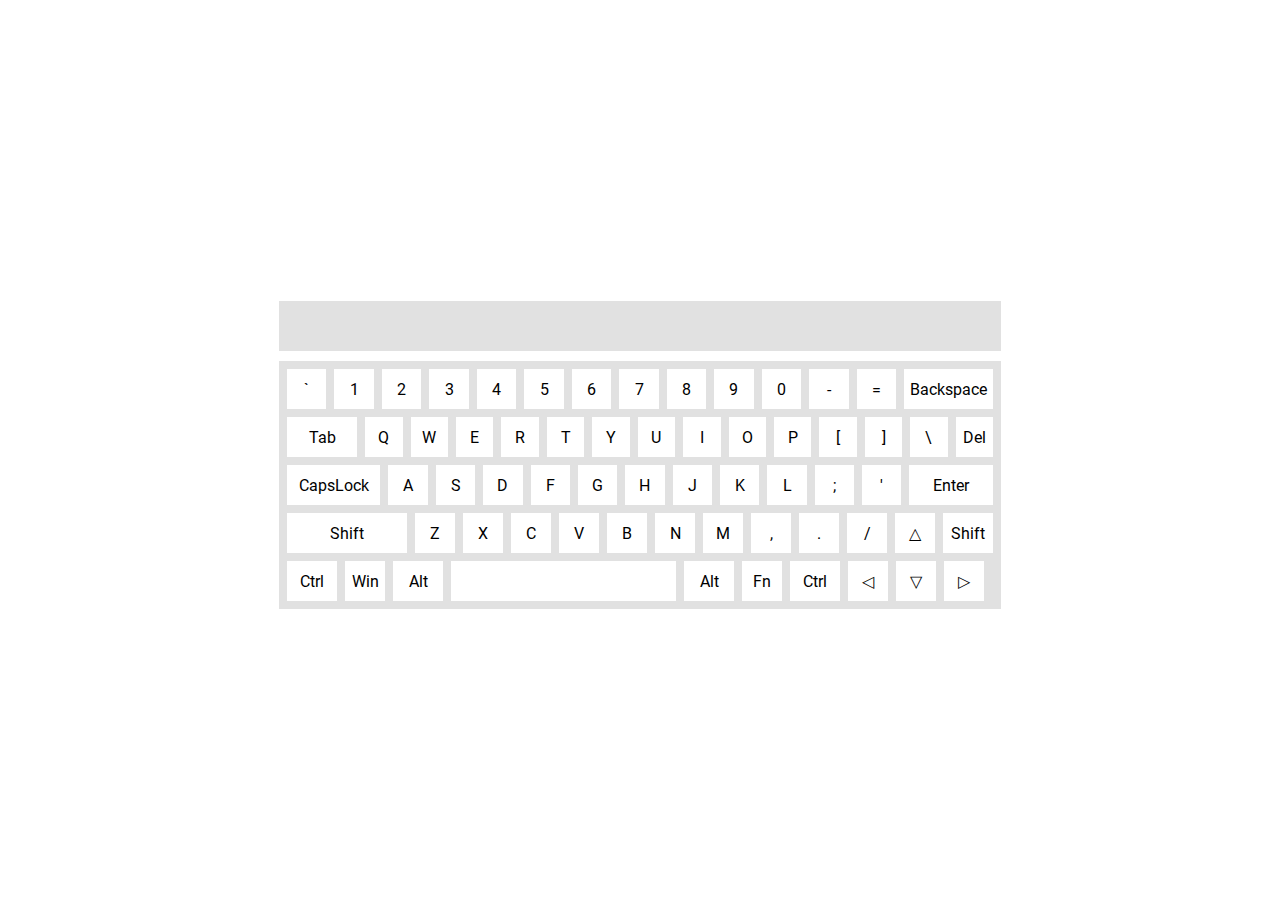
==== index.html @ 8abaea6e "feat: add input press" ====
<!DOCTYPE html>
<html lang="en">
<head>
  <meta charset="UTF-8">
  <meta http-equiv="X-UA-Compatible" content="IE=edge">
  <meta name="viewport" content="width=device-width, initial-scale=1.0">
  <title>Virtual_Keyboard</title>
  <link rel="stylesheet" href="style.css">
  <link rel="shortcut icon" href="favicon.ico" type="image/x-icon">
</head>
<body>
  <div class="container">
    <input type="text" class="text" autofocus>
    <div class="keyboard-wrapper">
      <div class="keyboard-keys">
        <div class="row">
          <div class="keys">`</div>
          <div class="keys">1</div>
          <div class="keys">2</div>
          <div class="keys">3</div>
          <div class="keys">4</div>
          <div class="keys">5</div>
          <div class="keys">6</div>
          <div class="keys">7</div>
          <div class="keys">8</div>
          <div class="keys">9</div>
          <div class="keys">0</div>
          <div class="keys">-</div>
          <div class="keys">=</div>
          <div class="keys keys-backspace">Backspace</div>
        </div>
        <div class="row">
          <div class="keys keys-tab">Tab</div>
          <div class="keys">Q</div>
          <div class="keys">W</div>
          <div class="keys">E</div>
          <div class="keys">R</div>
          <div class="keys">T</div>
          <div class="keys">Y</div>
          <div class="keys">U</div>
          <div class="keys">I</div>
          <div class="keys">O</div>
          <div class="keys">P</div>
          <div class="keys">[</div>
          <div class="keys">]</div>
          <div class="keys keys-slash">\</div>
          <div class="keys keys-delete">Del</div>
        </div>
        <div class="row">
          <div class="keys keys-capslock">CapsLock</div>
          <div class="keys">A</div>
          <div class="keys">S</div>
          <div class="keys">D</div>
          <div class="keys">F</div>
          <div class="keys">G</div>
          <div class="keys">H</div>
          <div class="keys">J</div>
          <div class="keys">K</div>
          <div class="keys">L</div>
          <div class="keys">;</div>
          <div class="keys">'</div>
          <div class="keys keys-enter">Enter</div>
        </div>
        <div class="row">
          <div class="keys keys-shift left-shift">Shift</div>
          <div class="keys">Z</div>
          <div class="keys">X</div>
          <div class="keys">C</div>
          <div class="keys">V</div>
          <div class="keys">B</div>
          <div class="keys">N</div>
          <div class="keys">M</div>
          <div class="keys">,</div>
          <div class="keys">.</div>
          <div class="keys">/</div>
          <div class="keys keys-up">△</div>
          <div class="keys keys-shift right-shift">Shift</div>
        </div>
        <div class="row">
          <div class="keys keys-ctrl left-ctrl">Ctrl</div>
          <div class="keys keys-win">Win</div>
          <div class="keys keys-alt left-alt">Alt</div>
          <div class="keys keys-space"></div>
          <div class="keys keys-alt right-alt">Alt</div>
          <div class="keys">Fn</div>
          <div class="keys keys-ctrl right-ctrl">Ctrl</div>
          <div class="keys keys-left">◁</div>
          <div class="keys keys-down">▽</div>
          <div class="keys keys-right">▷</div>
        </div>
      </div>
    </div>
  </div>
  <script src="script.js"></script>
</body>
</html>
---- style.css ----
@font-face {
  font-family: Roboto;
  src: url(Roboto-Regular.ttf);
  font-style: normal;
  font-weight: normal;
}
*,
*::before,
*::after {
  margin: 0;
  padding: 0;
  box-sizing: border-box;
}
:root {
  --classic: rgb(58, 66, 78);
  --darkgrey: rgb(36, 36, 36);
  --mediumgrey: rgb(28, 35, 46);
  --white: rgb(255, 255, 255);
  --lightwhite: rgb(225, 225, 225);
  --lightgrey: rgb(99, 100, 104);
  --hover-color: rgb(0, 185, 185);
}
body {
  font-family: Roboto, sans-serif;
  transition: 0.3s;
}
.container {
  display: flex;
  flex-direction: column;
  align-items: center;
  justify-content: center;
  height: 100vh;
  margin: 0 10px;
}
.text {
  max-width: 722px;
  width: 100%;
  min-height: 50px;
  border: none;
  outline: none;
  margin: 10px;
  padding: 10px;
  background-color: var(--lightwhite);
  font-size: 20px;
}
.keyboard-wrapper {
  max-width: 722px;
  width: 100%;
  position: relative;
  overflow: hidden;
  background-color: var(--lightwhite);
  padding: 4px;
}
.keyboard-keys {
}
.row {
  display: flex;
}
.keys {
  display: flex;
  align-items: center;
  justify-content: center;
  width: 40px;
  height: 40px;
  margin: 4px;
  background-color: var(--white);
  transition: 0.3s;
}
.keys:hover {
  background-color: var(--hover-color);
  cursor: pointer;
}
.keys-backspace {
  width: 90px;
}
.keys-tab {
  width: 75px;
}
.keys-slash {
  width: 40px;
}
.keys-capslock {
  width: 95px;
}
.keys-enter {
  width: 85px;
}
.keys-shift {
}
.left-shift {
  width: 120px;
}
.right-shift {
  width: 50px;
}
.keys-ctrl {
}
.left-ctrl {
  width: 50px;
}
.keys-space {
  min-width: 225px;
}
.keys-win {
}
.keys-alt {
}
.left-alt {
  width: 50px;
}
.right-alt {
  width: 50px;
}
.right-ctrl {
  width: 50px;
}
.active {
  background-color: #181010;
  color: var(--white);
}
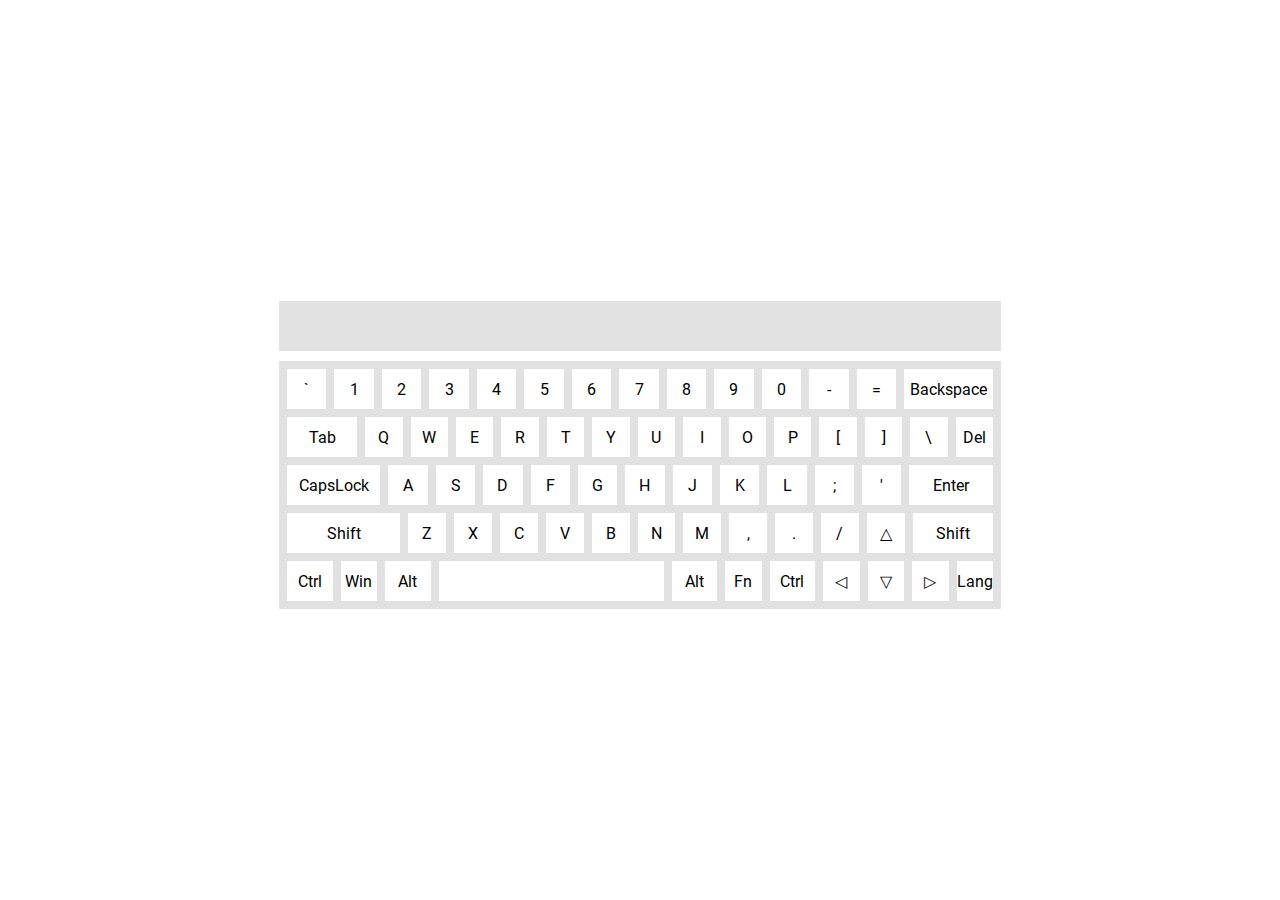
==== commit 3db84398: "feat: add press capslock" ====
--- a/index.html
+++ b/index.html
@@ -87,6 +87,7 @@
           <div class="keys keys-left">◁</div>
           <div class="keys keys-down">▽</div>
           <div class="keys keys-right">▷</div>
+          <div class="keys">Lang</div>
         </div>
       </div>
     </div>
--- a/style.css
+++ b/style.css
@@ -91,7 +91,7 @@
   width: 120px;
 }
 .right-shift {
-  width: 50px;
+  width: 85px;
 }
 .keys-ctrl {
 }
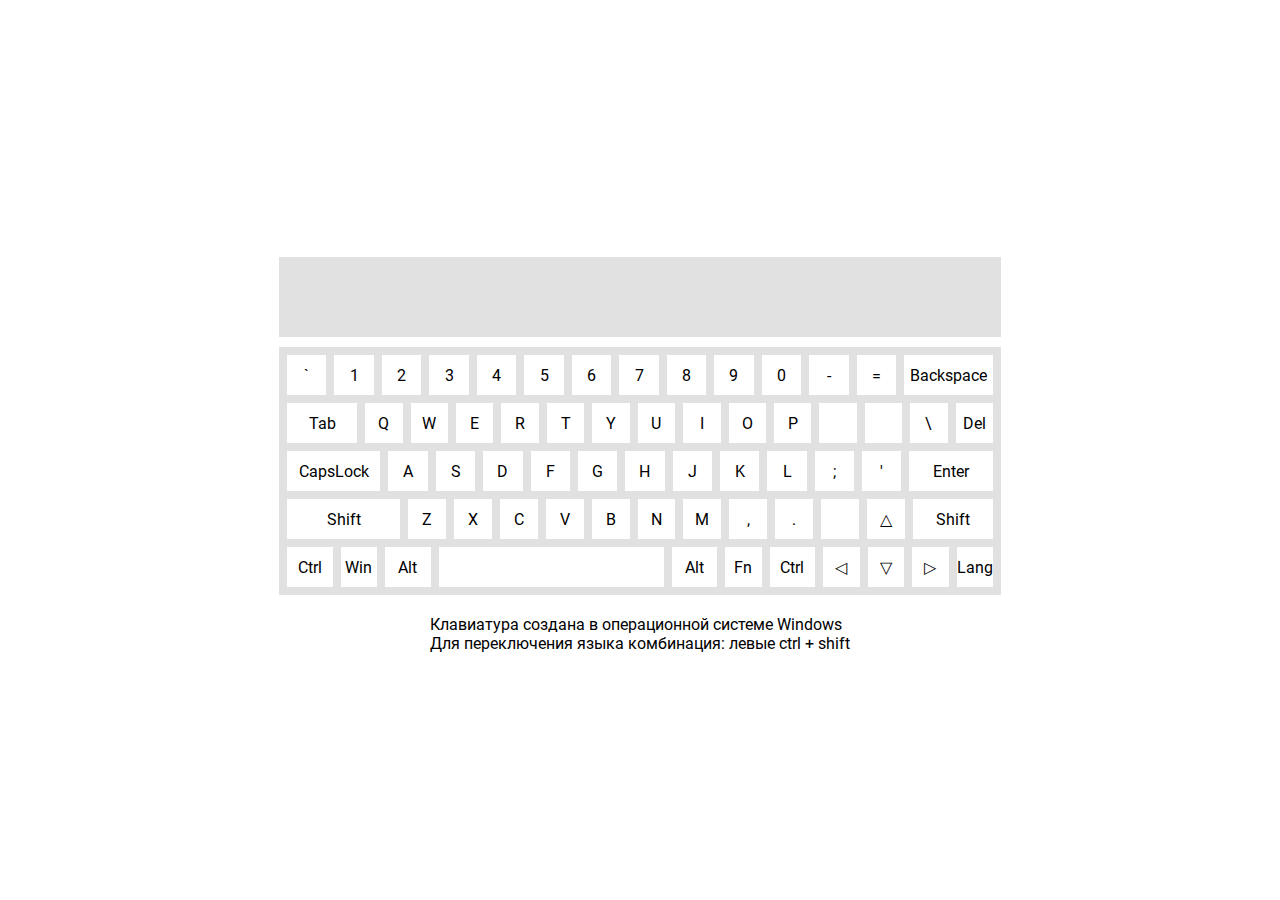
==== commit f9ccd66a: "feat: add description" ====
--- a/index.html
+++ b/index.html
@@ -31,48 +31,48 @@
         </div>
         <div class="row">
           <div class="keys keys-tab">Tab</div>
-          <div class="keys">Q</div>
-          <div class="keys">W</div>
-          <div class="keys">E</div>
-          <div class="keys">R</div>
-          <div class="keys">T</div>
-          <div class="keys">Y</div>
-          <div class="keys">U</div>
-          <div class="keys">I</div>
-          <div class="keys">O</div>
-          <div class="keys">P</div>
-          <div class="keys">[</div>
-          <div class="keys">]</div>
+          <div ru="Й" en="Q" class="keys">Q</div>
+          <div ru="Ц" en="W" class="keys">W</div>
+          <div ru="У" en="E" class="keys">E</div>
+          <div ru="К" en="R" class="keys">R</div>
+          <div ru="Е" en="T" class="keys">T</div>
+          <div ru="Н" en="Y" class="keys">Y</div>
+          <div ru="Г" en="U" class="keys">U</div>
+          <div ru="Ш" en="I" class="keys">I</div>
+          <div ru="Щ" en="O" class="keys">O</div>
+          <div ru="З" en="P" class="keys">P</div>
+          <div ru="Х" en="[" class="keys">[</div>
+          <div ru="Ъ" en="]" class="keys">]</div>
           <div class="keys keys-slash">\</div>
           <div class="keys keys-delete">Del</div>
         </div>
         <div class="row">
           <div class="keys keys-capslock">CapsLock</div>
-          <div class="keys">A</div>
-          <div class="keys">S</div>
-          <div class="keys">D</div>
-          <div class="keys">F</div>
-          <div class="keys">G</div>
-          <div class="keys">H</div>
-          <div class="keys">J</div>
-          <div class="keys">K</div>
-          <div class="keys">L</div>
-          <div class="keys">;</div>
-          <div class="keys">'</div>
+          <div ru="Ф" en="A" class="keys">A</div>
+          <div ru="Ы" en="S" class="keys">S</div>
+          <div ru="В" en="D" class="keys">D</div>
+          <div ru="А" en="F" class="keys">F</div>
+          <div ru="П" en="G" class="keys">G</div>
+          <div ru="Р" en="H" class="keys">H</div>
+          <div ru="О" en="J" class="keys">J</div>
+          <div ru="Л" en="K" class="keys">K</div>
+          <div ru="Д" en="L" class="keys">L</div>
+          <div ru="Ж" en=";" class="keys">;</div>
+          <div ru="Э" en="'" class="keys">'</div>
           <div class="keys keys-enter">Enter</div>
         </div>
         <div class="row">
           <div class="keys keys-shift left-shift">Shift</div>
-          <div class="keys">Z</div>
-          <div class="keys">X</div>
-          <div class="keys">C</div>
-          <div class="keys">V</div>
-          <div class="keys">B</div>
-          <div class="keys">N</div>
-          <div class="keys">M</div>
-          <div class="keys">,</div>
-          <div class="keys">.</div>
-          <div class="keys">/</div>
+          <div ru="Я" en="Z" class="keys">Z</div>
+          <div ru="Ч" en="X" class="keys">X</div>
+          <div ru="С" en="C" class="keys">C</div>
+          <div ru="М" en="V" class="keys">V</div>
+          <div ru="И" en="B" class="keys">B</div>
+          <div ru="Т" en="N" class="keys">N</div>
+          <div ru="Ь" en="M" class="keys">M</div>
+          <div ru="Б" en="," class="keys">,</div>
+          <div ru="Ю" en="." class="keys">.</div>
+          <div ru="." en="/" class="keys">/</div>
           <div class="keys keys-up">△</div>
           <div class="keys keys-shift right-shift">Shift</div>
         </div>
@@ -91,6 +91,11 @@
         </div>
       </div>
     </div>
+    <div class="discription">
+      <p>Клавиатура создана в операционной системе Windows</p>
+      <p>Для переключения языка комбинация: левыe ctrl + shift</p>
+      <p></p>
+    </div>
   </div>
   <script src="script.js"></script>
 </body>
--- a/style.css
+++ b/style.css
@@ -35,7 +35,7 @@
 .text {
   max-width: 722px;
   width: 100%;
-  min-height: 50px;
+  min-height: 80px;
   border: none;
   outline: none;
   margin: 10px;
@@ -115,6 +115,9 @@
   width: 50px;
 }
 .active {
-  background-color: #181010;
+  background-color: var(--hover-color);
   color: var(--white);
 }
+.discription{
+  margin-top: 20px;
+}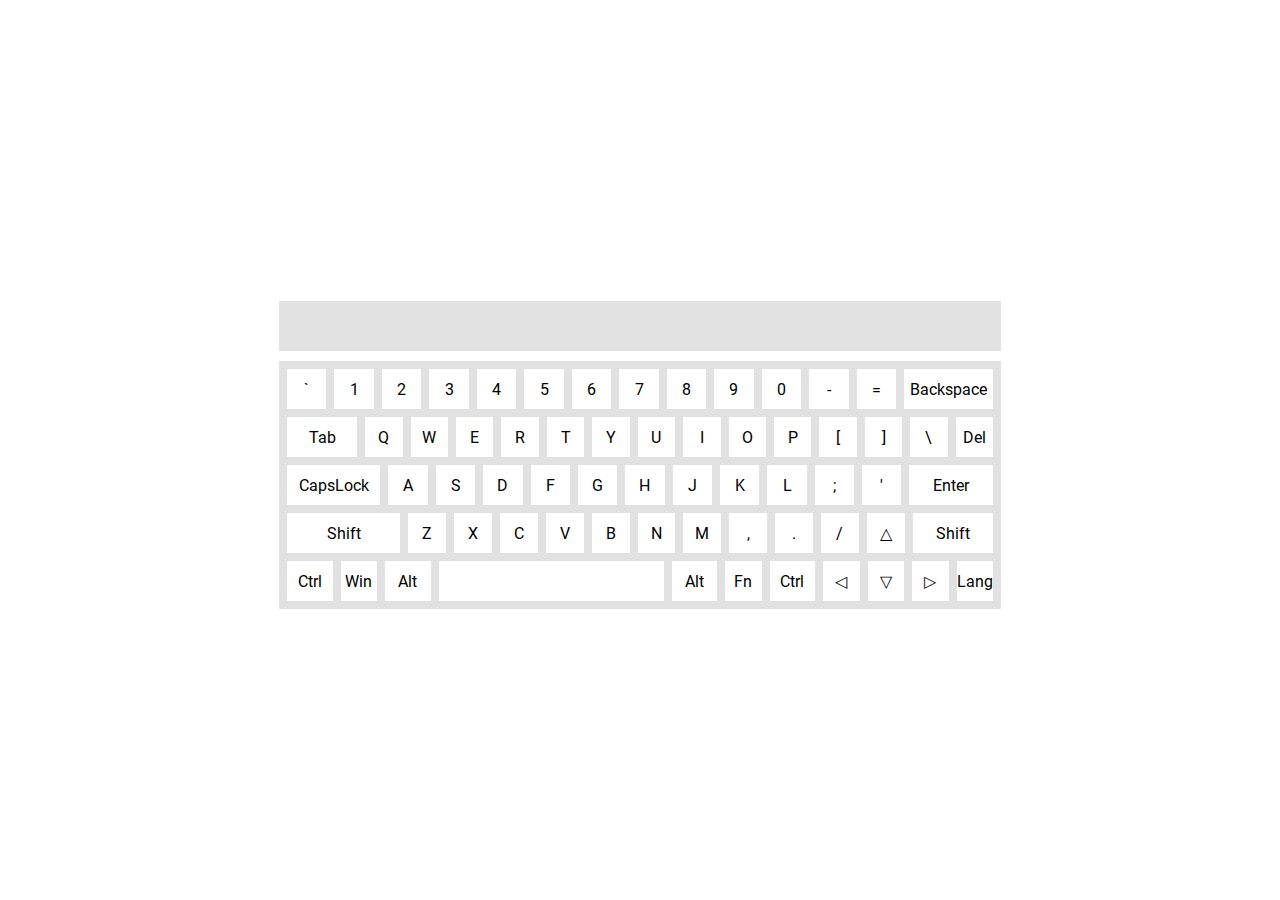
==== commit d496ab48: "Merge pull request #2 from NaN-Simon/main" ====
--- a/index.html
+++ b/index.html
@@ -91,11 +91,6 @@
         </div>
       </div>
     </div>
-    <div class="discription">
-      <p>Клавиатура создана в операционной системе Windows</p>
-      <p>Для переключения языка комбинация: левыe ctrl + shift</p>
-      <p></p>
-    </div>
   </div>
   <script src="script.js"></script>
 </body>
--- a/style.css
+++ b/style.css
@@ -35,7 +35,7 @@
 .text {
   max-width: 722px;
   width: 100%;
-  min-height: 80px;
+  min-height: 50px;
   border: none;
   outline: none;
   margin: 10px;
@@ -115,9 +115,7 @@
   width: 50px;
 }
 .active {
+  /* background-color: #181010; */
   background-color: var(--hover-color);
   color: var(--white);
 }
-.discription{
-  margin-top: 20px;
-}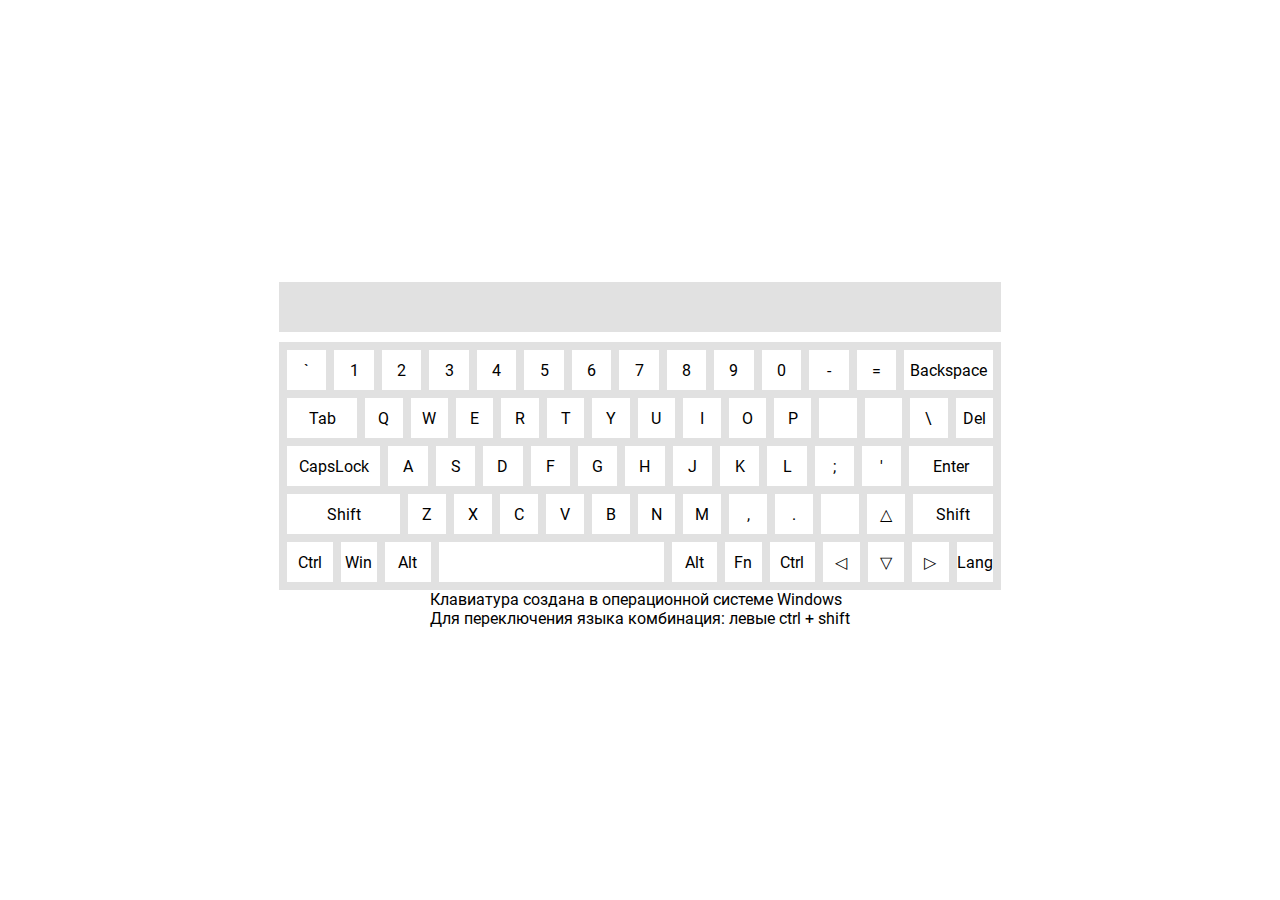
==== commit a4b2caa9: "fix: key activity" ====
--- a/index.html
+++ b/index.html
@@ -14,19 +14,19 @@
     <div class="keyboard-wrapper">
       <div class="keyboard-keys">
         <div class="row">
-          <div class="keys">`</div>
-          <div class="keys">1</div>
-          <div class="keys">2</div>
-          <div class="keys">3</div>
-          <div class="keys">4</div>
-          <div class="keys">5</div>
-          <div class="keys">6</div>
-          <div class="keys">7</div>
-          <div class="keys">8</div>
-          <div class="keys">9</div>
-          <div class="keys">0</div>
-          <div class="keys">-</div>
-          <div class="keys">=</div>
+          <div class="keys keys-backquote">`</div>
+          <div class="keys keys1">1</div>
+          <div class="keys keys2">2</div>
+          <div class="keys keys3">3</div>
+          <div class="keys keys4">4</div>
+          <div class="keys keys5">5</div>
+          <div class="keys keys6">6</div>
+          <div class="keys keys7">7</div>
+          <div class="keys keys8">8</div>
+          <div class="keys keys9">9</div>
+          <div class="keys keys0">0</div>
+          <div class="keys keys-dash">-</div>
+          <div class="keys keys-equals">=</div>
           <div class="keys keys-backspace">Backspace</div>
         </div>
         <div class="row">
@@ -41,8 +41,8 @@
           <div ru="Ш" en="I" class="keys">I</div>
           <div ru="Щ" en="O" class="keys">O</div>
           <div ru="З" en="P" class="keys">P</div>
-          <div ru="Х" en="[" class="keys">[</div>
-          <div ru="Ъ" en="]" class="keys">]</div>
+          <div ru="Х" en="[" class="keys bracket-left">[</div>
+          <div ru="Ъ" en="]" class="keys bracket-right">]</div>
           <div class="keys keys-slash">\</div>
           <div class="keys keys-delete">Del</div>
         </div>
@@ -91,6 +91,11 @@
         </div>
       </div>
     </div>
+    <div class="discription">
+      <p>Клавиатура создана в операционной системе Windows</p>
+      <p>Для переключения языка комбинация: левыe ctrl + shift</p>
+      <p></p>
+    </div>
   </div>
   <script src="script.js"></script>
 </body>
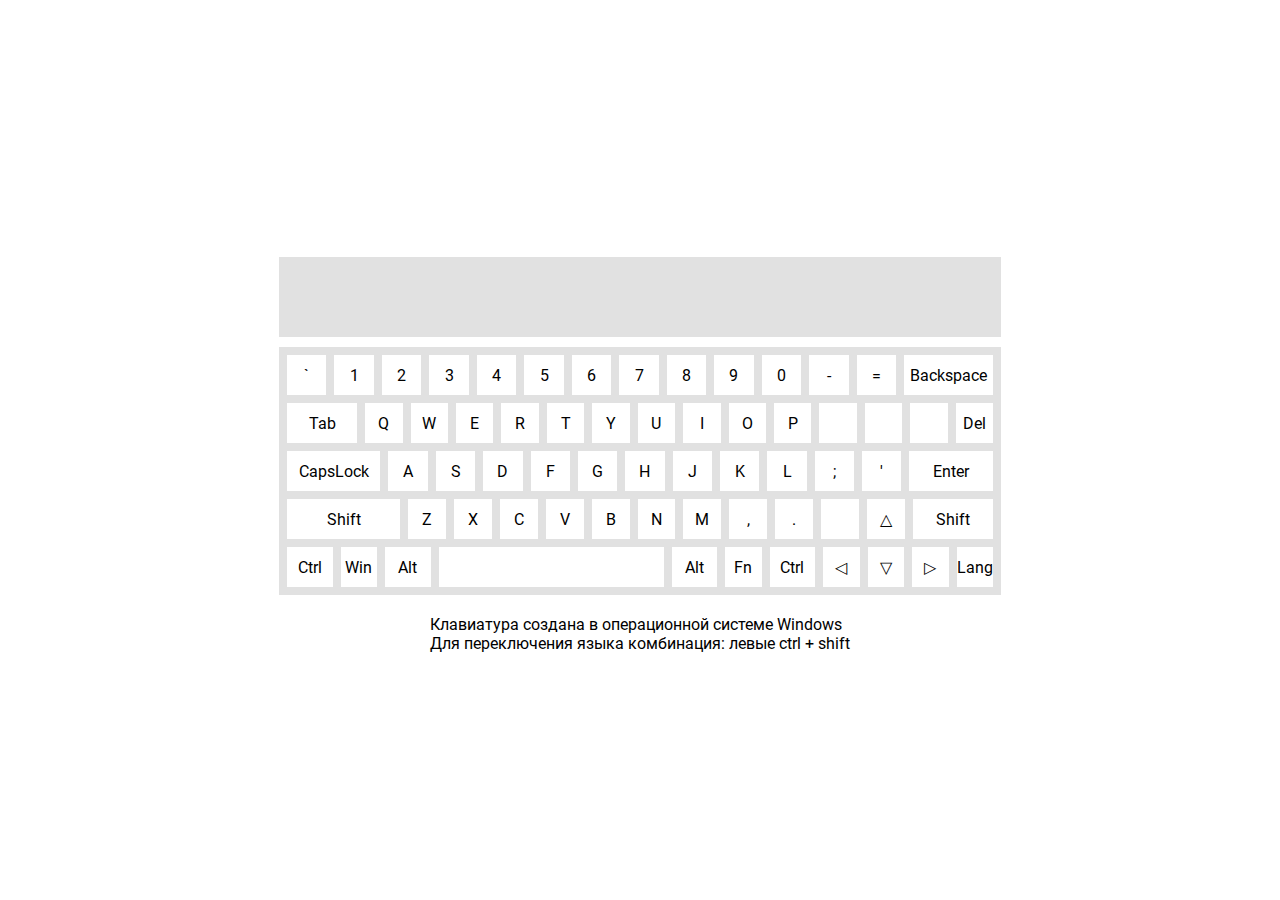
==== commit 6f247ede: "fix: clear html" ====
--- a/index.html
+++ b/index.html
@@ -9,94 +9,7 @@
   <link rel="shortcut icon" href="favicon.ico" type="image/x-icon">
 </head>
 <body>
-  <div class="container">
-    <input type="text" class="text" autofocus>
-    <div class="keyboard-wrapper">
-      <div class="keyboard-keys">
-        <div class="row">
-          <div class="keys keys-backquote">`</div>
-          <div class="keys keys1">1</div>
-          <div class="keys keys2">2</div>
-          <div class="keys keys3">3</div>
-          <div class="keys keys4">4</div>
-          <div class="keys keys5">5</div>
-          <div class="keys keys6">6</div>
-          <div class="keys keys7">7</div>
-          <div class="keys keys8">8</div>
-          <div class="keys keys9">9</div>
-          <div class="keys keys0">0</div>
-          <div class="keys keys-dash">-</div>
-          <div class="keys keys-equals">=</div>
-          <div class="keys keys-backspace">Backspace</div>
-        </div>
-        <div class="row">
-          <div class="keys keys-tab">Tab</div>
-          <div ru="Й" en="Q" class="keys">Q</div>
-          <div ru="Ц" en="W" class="keys">W</div>
-          <div ru="У" en="E" class="keys">E</div>
-          <div ru="К" en="R" class="keys">R</div>
-          <div ru="Е" en="T" class="keys">T</div>
-          <div ru="Н" en="Y" class="keys">Y</div>
-          <div ru="Г" en="U" class="keys">U</div>
-          <div ru="Ш" en="I" class="keys">I</div>
-          <div ru="Щ" en="O" class="keys">O</div>
-          <div ru="З" en="P" class="keys">P</div>
-          <div ru="Х" en="[" class="keys bracket-left">[</div>
-          <div ru="Ъ" en="]" class="keys bracket-right">]</div>
-          <div class="keys keys-slash">\</div>
-          <div class="keys keys-delete">Del</div>
-        </div>
-        <div class="row">
-          <div class="keys keys-capslock">CapsLock</div>
-          <div ru="Ф" en="A" class="keys">A</div>
-          <div ru="Ы" en="S" class="keys">S</div>
-          <div ru="В" en="D" class="keys">D</div>
-          <div ru="А" en="F" class="keys">F</div>
-          <div ru="П" en="G" class="keys">G</div>
-          <div ru="Р" en="H" class="keys">H</div>
-          <div ru="О" en="J" class="keys">J</div>
-          <div ru="Л" en="K" class="keys">K</div>
-          <div ru="Д" en="L" class="keys">L</div>
-          <div ru="Ж" en=";" class="keys">;</div>
-          <div ru="Э" en="'" class="keys">'</div>
-          <div class="keys keys-enter">Enter</div>
-        </div>
-        <div class="row">
-          <div class="keys keys-shift left-shift">Shift</div>
-          <div ru="Я" en="Z" class="keys">Z</div>
-          <div ru="Ч" en="X" class="keys">X</div>
-          <div ru="С" en="C" class="keys">C</div>
-          <div ru="М" en="V" class="keys">V</div>
-          <div ru="И" en="B" class="keys">B</div>
-          <div ru="Т" en="N" class="keys">N</div>
-          <div ru="Ь" en="M" class="keys">M</div>
-          <div ru="Б" en="," class="keys">,</div>
-          <div ru="Ю" en="." class="keys">.</div>
-          <div ru="." en="/" class="keys">/</div>
-          <div class="keys keys-up">△</div>
-          <div class="keys keys-shift right-shift">Shift</div>
-        </div>
-        <div class="row">
-          <div class="keys keys-ctrl left-ctrl">Ctrl</div>
-          <div class="keys keys-win">Win</div>
-          <div class="keys keys-alt left-alt">Alt</div>
-          <div class="keys keys-space"></div>
-          <div class="keys keys-alt right-alt">Alt</div>
-          <div class="keys">Fn</div>
-          <div class="keys keys-ctrl right-ctrl">Ctrl</div>
-          <div class="keys keys-left">◁</div>
-          <div class="keys keys-down">▽</div>
-          <div class="keys keys-right">▷</div>
-          <div class="keys">Lang</div>
-        </div>
-      </div>
-    </div>
-    <div class="discription">
-      <p>Клавиатура создана в операционной системе Windows</p>
-      <p>Для переключения языка комбинация: левыe ctrl + shift</p>
-      <p></p>
-    </div>
-  </div>
+  
   <script src="script.js"></script>
 </body>
 </html>--- a/style.css
+++ b/style.css
@@ -35,7 +35,7 @@
 .text {
   max-width: 722px;
   width: 100%;
-  min-height: 50px;
+  min-height: 80px;
   border: none;
   outline: none;
   margin: 10px;
@@ -115,7 +115,9 @@
   width: 50px;
 }
 .active {
-  /* background-color: #181010; */
   background-color: var(--hover-color);
   color: var(--white);
 }
+.discription{
+  margin-top: 20px;
+}